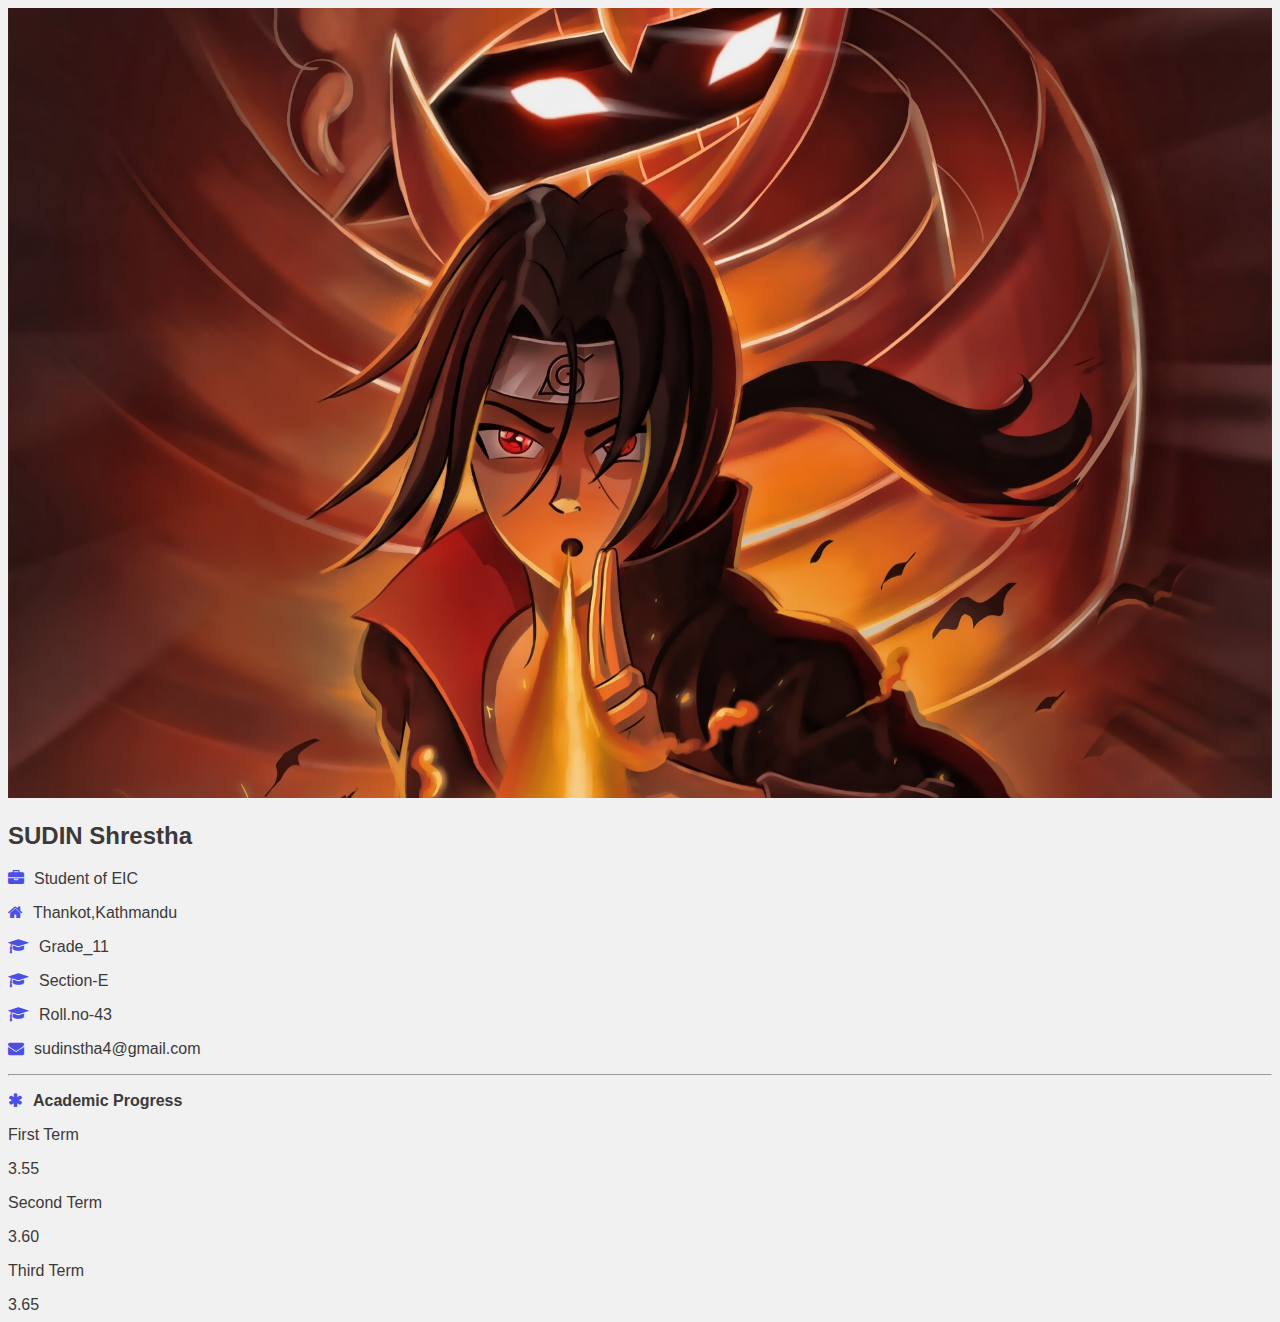
==== 01.html @ 91fda450 "first commit" ====
<!DOCTYPE html>
<html>

<head>
    <title>hello</title>
    <link rel="stylesheet" type="text/css" href="1.css">
    <link href="https://stackpath.bootstrapcdn.com/font-awesome/4.7.0/css/font-awesome.min.css" rel="stylesheet">
</head>

<body>
    <div class="student-profile">
        <div class="image-container">
            <img src="itachi.jpg" style="width: 100%">
            <div class="title">

                <h2> SUDIN Shrestha</h2>
            </div>


            <div>
                <div class="main-container">

                    <p><i class="fa fa-briefcase info" aria-hidden="true"></i>Student of EIC</p>
                    <p><i class="fa fa-home info" aria-hidden="true"></i>Thankot,Kathmandu</p>
                    <p><i class="fa fa-graduation-cap info" aria-hidden="true"></i>Grade_11</p>
                    <p><i class="fa fa-graduation-cap info" aria-hidden="true"></i>Section-E</p>
                    <p><i class="fa fa-graduation-cap info" aria-hidden="true"></i>Roll.no-43</p>
                    <p><i class="fa fa-envelope info" aria-hidden="true"></i>sudinstha4@gmail.com</p>
                    <hr>
                    <p><b><i class="fa fa-asterisk info" ></i>Academic Progress</b></p>
                    <p>First Term</p>
                    <div class="Marks">
                        <div class="GPA" style=width:70%>3.55

                        </div>
                        <p>Second Term</p>
                        <div class="Marks">
                            <div class="GPA" style=width:75%>3.60

                            </div>
                            <p>Third Term</p>
                            <div class="Marks">
                                <div class="GPA" style=width:80%>3.65

                                </div>
---- 1.css ----
body
 {
   font-family: sans-serif;
   color: #3c3939;
   background-color: #f1f1f1;
}
	box-shadow: 0 4px 10px 0 rgba(0,0,0,0.5)
}
.image-container
{
	position: relative;
}
.info
{
	color: #4b4fe2;
	margin-right: 10px;
.student-profile
{
	width: 400px;
	margin: auto;
	background: #fff;

}
.main-container
{
	padding: 20px;
}
.Marks
{
	background-color: #bdc9ea;
	border-radius: 16px;
}
.GPA
{
	padding: 0.1em 16px;
	border-radius: 16px;
	text-align: center;
	color: #fff;
	background-color: #4b4fe2
}
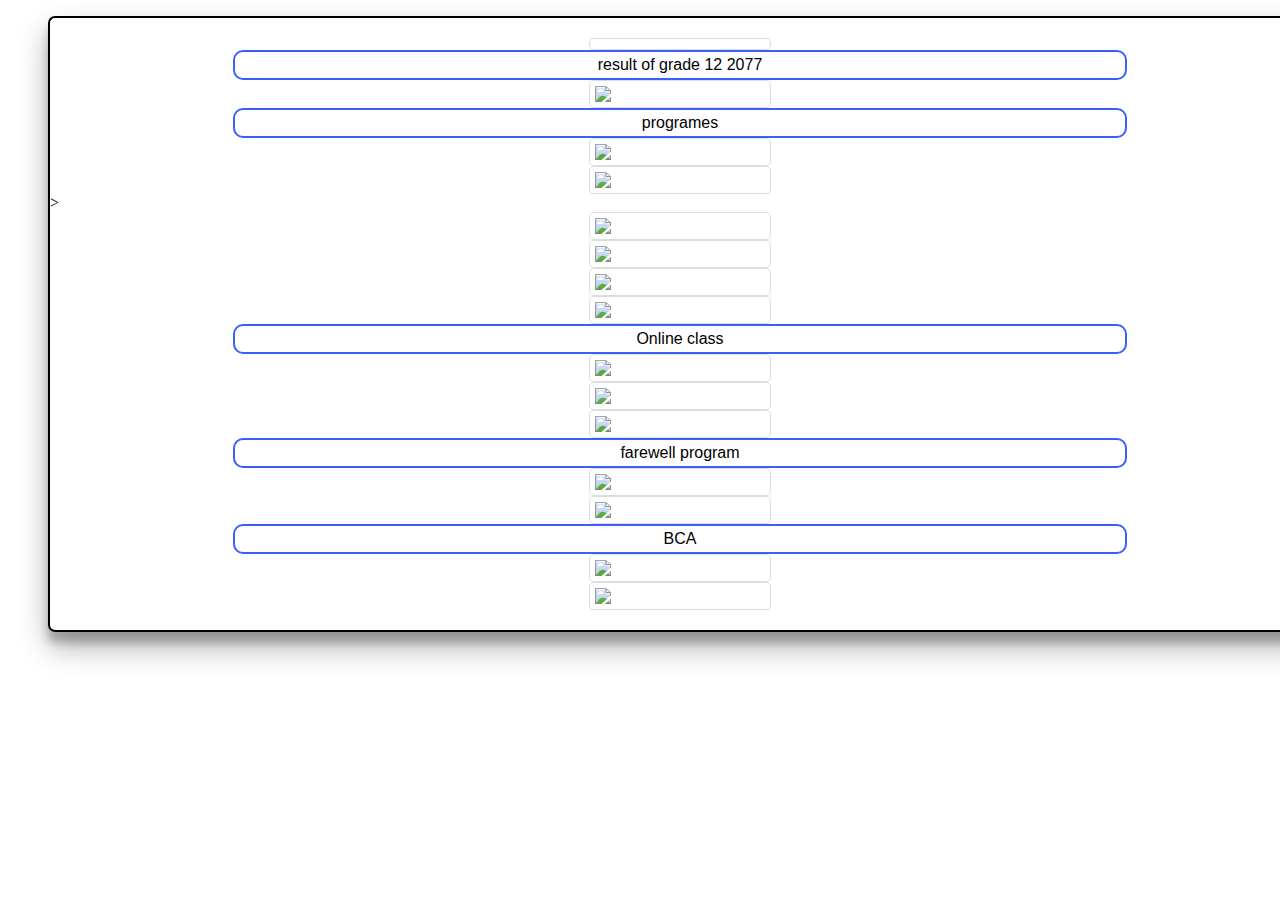
==== commit d0277abe: "Update 01.html" ====
--- a/01.html
+++ b/01.html
@@ -1,45 +1,78 @@
 <!DOCTYPE html>
 <html>
-
 <head>
-    <title>hello</title>
-    <link rel="stylesheet" type="text/css" href="1.css">
-    <link href="https://stackpath.bootstrapcdn.com/font-awesome/4.7.0/css/font-awesome.min.css" rel="stylesheet">
+   <title> Gallery </title>
+   <style type="text/css">
+      .card {
+         box-shadow: 0 15px 30px rgba(0,0,0,0.30), 0 11px 8px rgba(0,0,0,0.22);
+         width: 100%;
+         box-sizing: border-box;
+         border:2px solid black ;
+         border-radius: 7px;   
+         padding: 20px 0px 20px 0px;     
+      }
+      .card > img {
+         display: block;
+         margin-left: auto;
+         margin-right: auto;        
+         /* or margin: 0 auto */
+         width: 170px;
+         border: 1px solid #ddd;
+         border-radius: 5px;
+         padding: 5px;      
+      }      
+      .hover:hover {
+         box-shadow: 0 18px 36px rgba(0,0,0,0.30), 
+                     0 14px 11px rgba(0,0,0,0.22);
+         width: 50%;
+         height: 50%;
+         transition-duration: 0.5s;
+     
+        } 
+      .captions {
+         font-family: sans-serif;    
+         padding:  4px 4px 4px 4px;  
+         border: 2px solid #395fff ;
+         text-align: center;
+         background: white;  
+         width: 70%;   
+         border-radius: 10px;  
+        }          
+   </style>
 </head>
-
 <body>
-    <div class="student-profile">
-        <div class="image-container">
-            <img src="itachi.jpg" style="width: 100%">
-            <div class="title">
-
-                <h2> SUDIN Shrestha</h2>
-            </div>
-
-
-            <div>
-                <div class="main-container">
-
-                    <p><i class="fa fa-briefcase info" aria-hidden="true"></i>Student of EIC</p>
-                    <p><i class="fa fa-home info" aria-hidden="true"></i>Thankot,Kathmandu</p>
-                    <p><i class="fa fa-graduation-cap info" aria-hidden="true"></i>Grade_11</p>
-                    <p><i class="fa fa-graduation-cap info" aria-hidden="true"></i>Section-E</p>
-                    <p><i class="fa fa-graduation-cap info" aria-hidden="true"></i>Roll.no-43</p>
-                    <p><i class="fa fa-envelope info" aria-hidden="true"></i>sudinstha4@gmail.com</p>
-                    <hr>
-                    <p><b><i class="fa fa-asterisk info" ></i>Academic Progress</b></p>
-                    <p>First Term</p>
-                    <div class="Marks">
-                        <div class="GPA" style=width:70%>3.55
-
-                        </div>
-                        <p>Second Term</p>
-                        <div class="Marks">
-                            <div class="GPA" style=width:75%>3.60
-
-                            </div>
-                            <p>Third Term</p>
-                            <div class="Marks">
-                                <div class="GPA" style=width:80%>3.65
-
-                                </div>+ <figure class="card">
+      <img src="" class="hover" />
+    <center>  <figcaption class="captions"> result of grade 12 2077</figcaption> </center> 
+      <img src="11.jpg" class="hover" />
+     <center>  <figcaption class="captions">programes</figcaption> </center> 
+      <img src="12.jpg" class="hover" />
+     
+      <img src="13.jpg" class="hover" />
+     > 
+      <img src="14.jpg" class="hover" />
+      
+      <img src="15.jpg" class="hover" />
+     
+      <img src="16.jpg" class="hover" />
+     
+      <img src="17.jpg" class="hover" />
+       <center>  <figcaption class="captions">Online class</figcaption> </center> 
+      <img src="18.jpg" class="hover" />
+    
+      <img src="19.jpg" class="hover" />
+    
+      <img src="20.jpg" class="hover" />
+     <center>  <figcaption class="captions">farewell program</figcaption> </center> 
+      <img src="21.jpg" class="hover" />
+      <img src="22.jpg" class="hover" />
+     
+      
+     <center>  <figcaption class="captions"> BCA </figcaption> </center> 
+     <img src="25.jpg" class="hover" />
+      <img src="23.jpg" class="hover" />
+     
+     
+       </figure> 
+</body>
+</html>
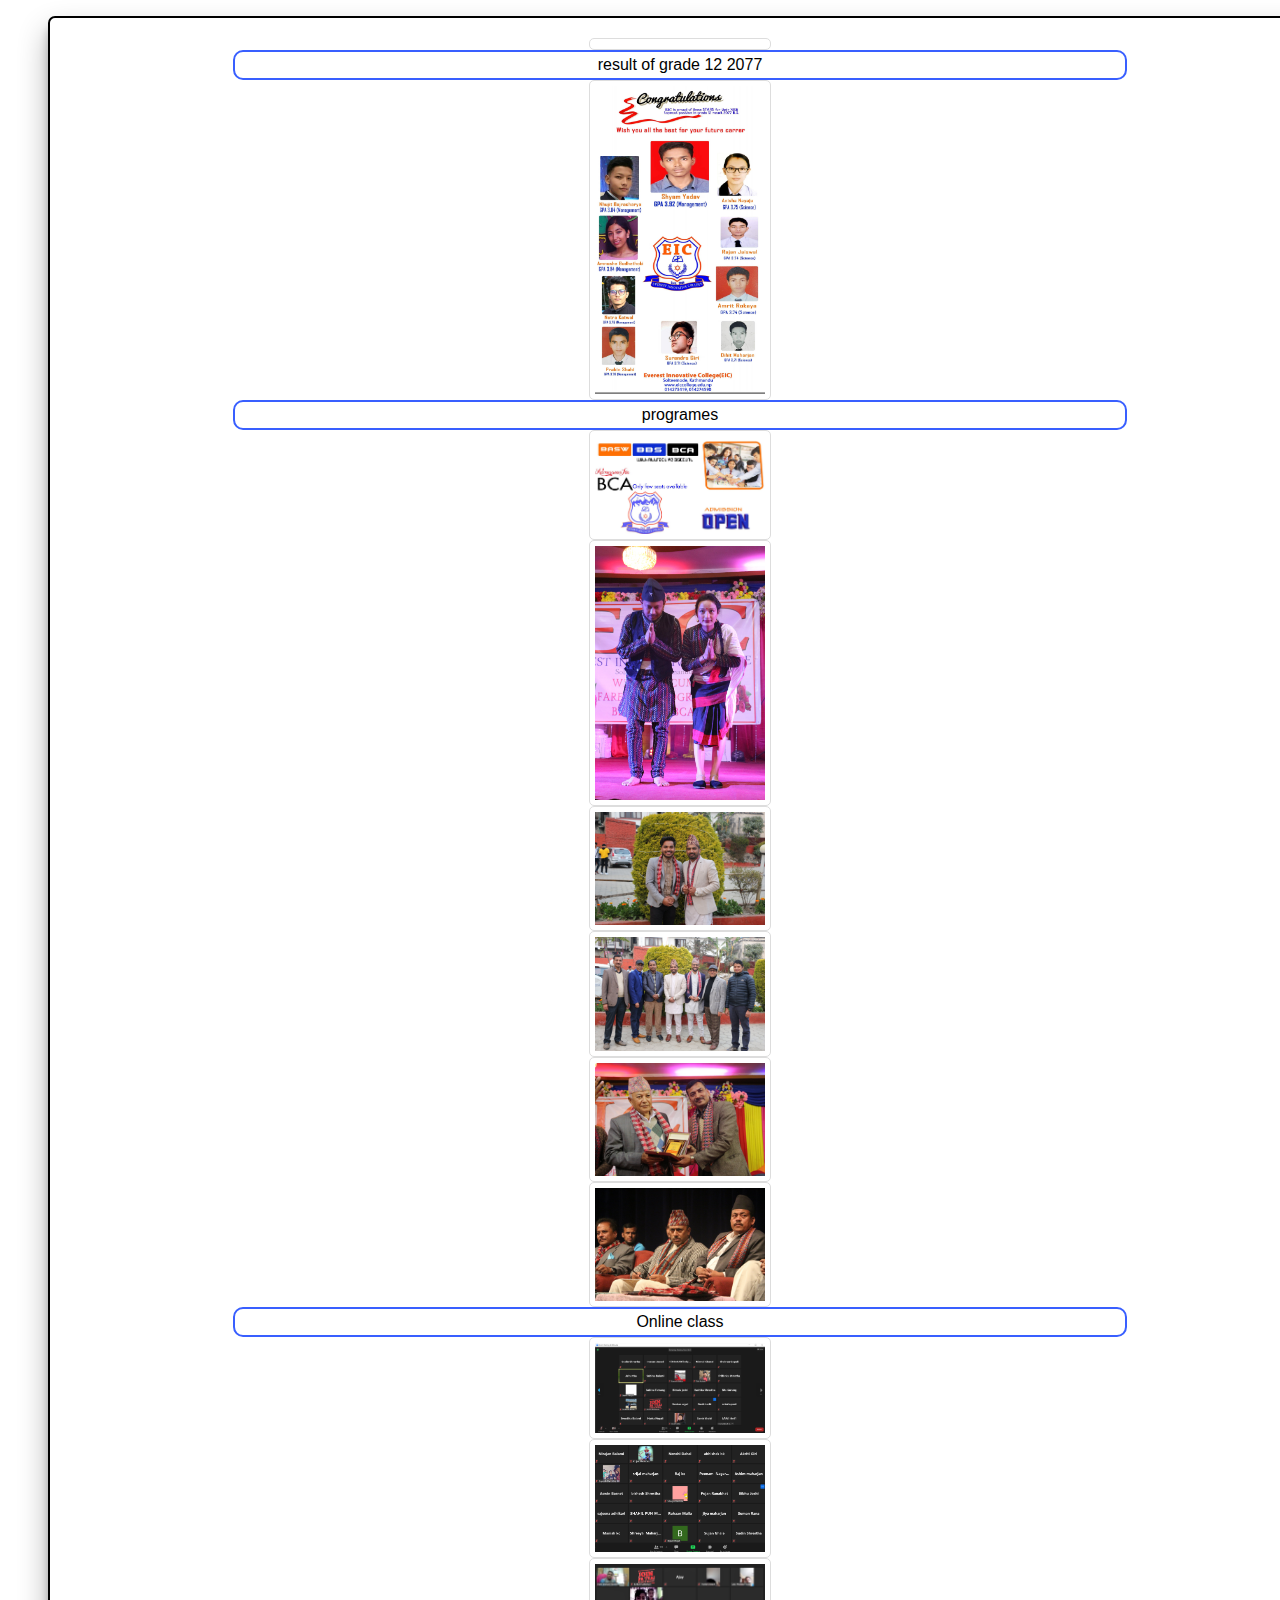
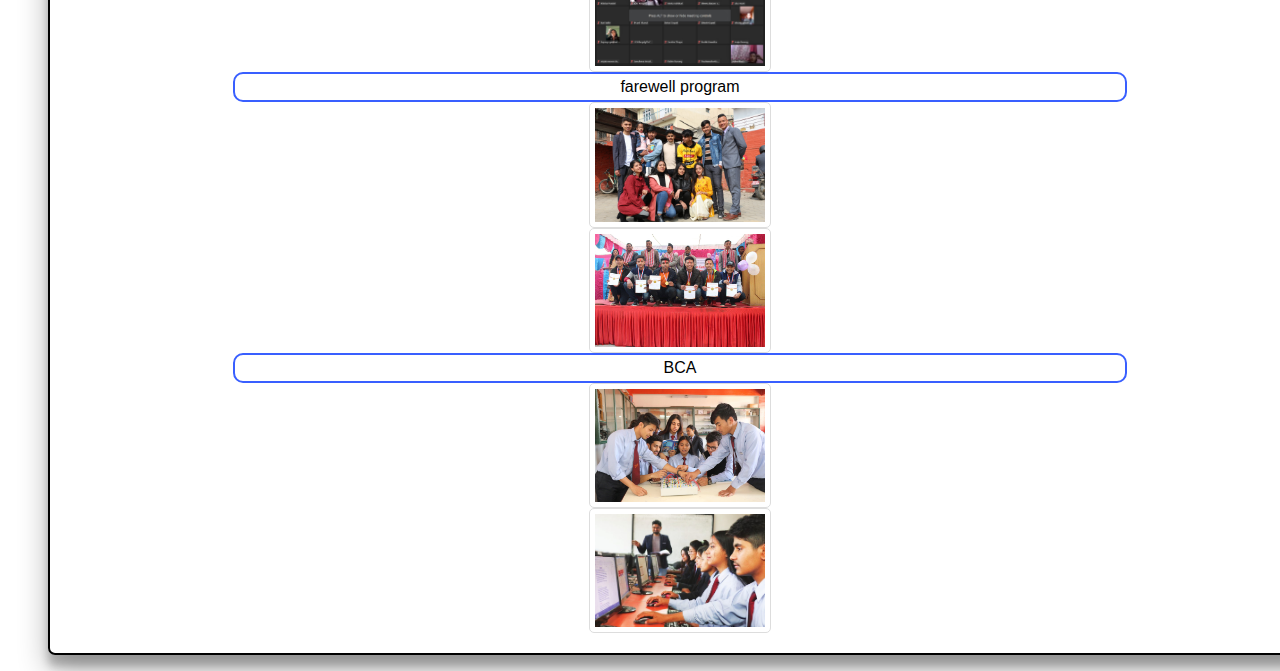
==== commit 5f4c5e57: "Update 01.html" ====
--- a/01.html
+++ b/01.html
@@ -47,15 +47,10 @@
       <img src="11.jpg" class="hover" />
      <center>  <figcaption class="captions">programes</figcaption> </center> 
       <img src="12.jpg" class="hover" />
-     
       <img src="13.jpg" class="hover" />
-     > 
       <img src="14.jpg" class="hover" />
-      
       <img src="15.jpg" class="hover" />
-     
       <img src="16.jpg" class="hover" />
-     
       <img src="17.jpg" class="hover" />
        <center>  <figcaption class="captions">Online class</figcaption> </center> 
       <img src="18.jpg" class="hover" />
